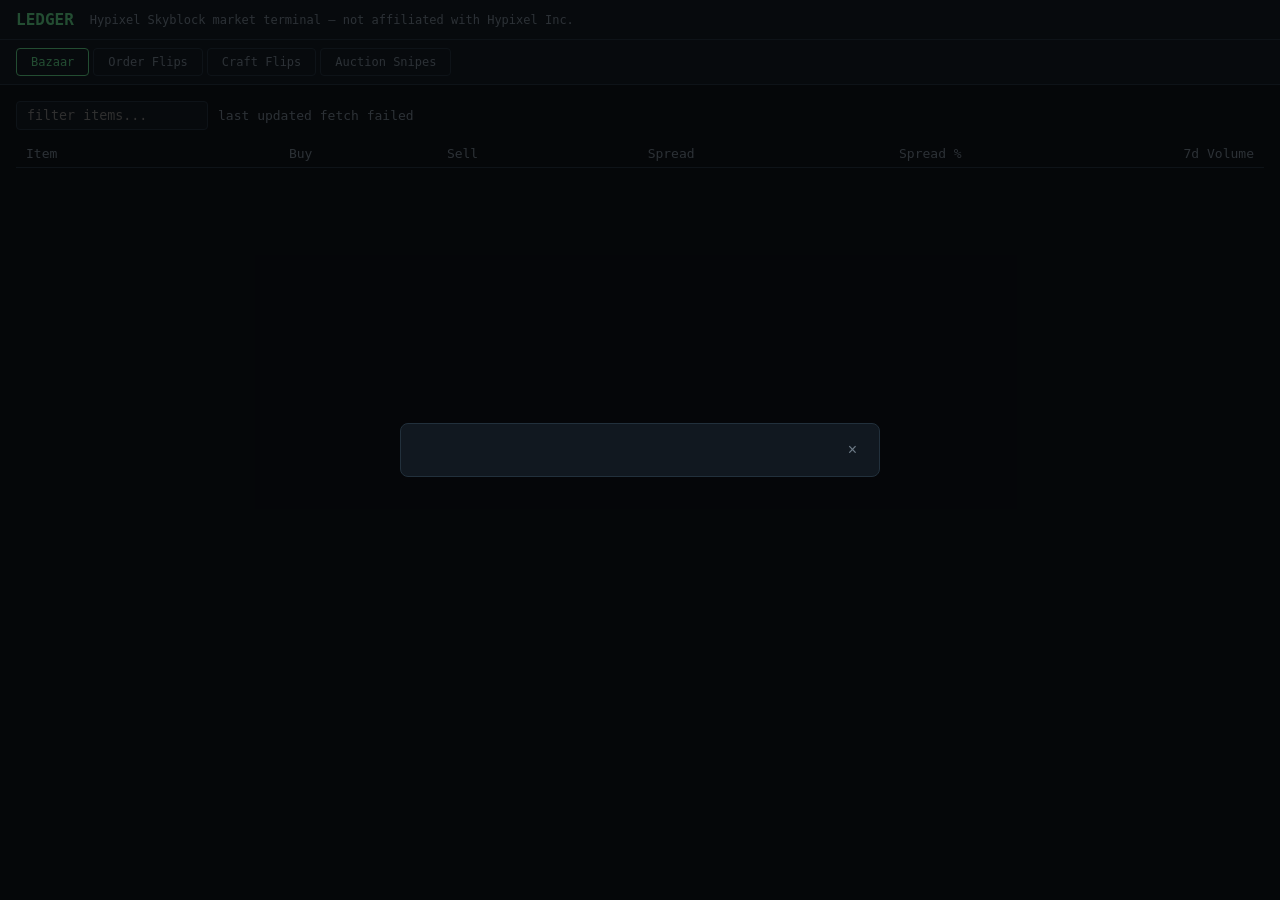
==== ledger.html @ 1f0d7d7d "Add Ledger browser terminal (bazaar, order flips, craft flips, auction snipes) Phase 1 single-file i" ====
<!DOCTYPE html>
<html lang="en">
<head>
<meta charset="UTF-8">
<title>Ledger — Hypixel Skyblock Market Terminal</title>
<style>
  :root{
    --bg:#0d1117; --panel:#111820; --border:#22303c; --text:#c9d1d9;
    --dim:#6e7b87; --accent:#58c07d; --bad:#e05252; --hi:#e8b64c;
  }
  *{box-sizing:border-box}
  body{background:var(--bg);color:var(--text);font-family:"Consolas","SF Mono",monospace;margin:0;font-size:13px}
  header{display:flex;align-items:center;gap:16px;padding:10px 16px;border-bottom:1px solid var(--border);background:var(--panel)}
  header h1{font-size:16px;margin:0;color:var(--accent)}
  header .sub{color:var(--dim);font-size:12px}
  nav{display:flex;gap:4px;padding:8px 16px;border-bottom:1px solid var(--border);background:var(--panel)}
  .tab{background:none;border:1px solid var(--border);color:var(--dim);padding:6px 14px;cursor:pointer;font-family:inherit;font-size:12px;border-radius:4px}
  .tab.active{color:var(--accent);border-color:var(--accent)}
  section{display:none;padding:16px}
  section.active{display:block}
  .toolbar{display:flex;gap:10px;align-items:center;margin-bottom:10px}
  input[type=text]{background:var(--panel);border:1px solid var(--border);color:var(--text);padding:6px 10px;border-radius:4px;font-family:inherit}
  button.action{background:var(--accent);color:#04140a;border:none;padding:6px 14px;border-radius:4px;cursor:pointer;font-family:inherit;font-weight:bold}
  button.action:disabled{opacity:.5;cursor:default}
  .status{color:var(--dim)}
  table{width:100%;border-collapse:collapse}
  th,td{padding:6px 10px;text-align:right;border-bottom:1px solid var(--border);white-space:nowrap}
  th:first-child,td:first-child{text-align:left}
  th{color:var(--dim);cursor:pointer;user-select:none;font-weight:normal;position:sticky;top:0;background:var(--bg)}
  th:hover{color:var(--accent)}
  tbody tr:hover{background:var(--panel)}
  .craft-row{cursor:pointer}
  .craft-detail td{text-align:left;color:var(--dim);background:var(--panel)}
  #snipe-list{display:grid;grid-template-columns:repeat(auto-fill,minmax(220px,1fr));gap:10px}
  .snipe-card{border:1px solid var(--border);border-radius:6px;padding:10px;cursor:pointer;background:var(--panel)}
  .snipe-card:hover{border-color:var(--accent)}
  .snipe-name{font-weight:bold;margin-bottom:4px}
  .snipe-price{color:var(--accent)}
  .snipe-median{color:var(--dim);font-size:11px}
  .snipe-meta{color:var(--dim);font-size:11px;margin-top:4px}
  #modal{position:fixed;inset:0;background:rgba(0,0,0,.6);display:flex;align-items:center;justify-content:center}
  #modal .box{background:var(--panel);border:1px solid var(--border);border-radius:8px;padding:16px;max-width:480px;width:90%;max-height:80vh;overflow:auto}
  #modal .modal-title{font-weight:bold;color:var(--hi);margin-bottom:10px}
  .modal-row{display:flex;justify-content:space-between;padding:4px 0;border-bottom:1px solid var(--border)}
  .modal-row a{color:var(--accent)}
  #modal-close{float:right;background:none;border:none;color:var(--dim);cursor:pointer;font-size:16px}
  .note{color:var(--dim);font-size:11px;margin-top:10px}
</style>
</head>
<body>

<header>
  <h1>LEDGER</h1>
  <span class="sub">Hypixel Skyblock market terminal — not affiliated with Hypixel Inc.</span>
</header>

<nav>
  <button class="tab active" data-tab="tab-bazaar">Bazaar</button>
  <button class="tab" data-tab="tab-flips">Order Flips</button>
  <button class="tab" data-tab="tab-craft">Craft Flips</button>
  <button class="tab" data-tab="tab-snipes">Auction Snipes</button>
</nav>

<section id="tab-bazaar" class="active">
  <div class="toolbar">
    <input type="text" id="bazaar-search" placeholder="filter items...">
    <span class="status">last updated <span id="bazaar-updated">-</span></span>
  </div>
  <table id="bazaar-table">
    <thead><tr>
      <th data-key="name">Item</th><th data-key="buyPrice">Buy</th><th data-key="sellPrice">Sell</th>
      <th data-key="spread">Spread</th><th data-key="spreadPct">Spread %</th><th data-key="volume">7d Volume</th>
    </tr></thead>
    <tbody></tbody>
  </table>
</section>

<section id="tab-flips">
  <div class="toolbar">
    <input type="text" id="flips-search" placeholder="filter items...">
    <span class="status">margin is net of the 1.25% bazaar fee</span>
  </div>
  <table id="flips-table">
    <thead><tr>
      <th data-key="name">Item</th><th data-key="buyAt">Buy order at</th><th data-key="sellAt">Sell order at</th>
      <th data-key="margin">Margin</th><th data-key="volume">Weekly volume</th><th data-key="score">Flip score</th>
    </tr></thead>
    <tbody></tbody>
  </table>
</section>

<section id="tab-craft">
  <div class="toolbar">
    <button class="action" id="craft-scan-btn">Scan crafts</button>
    <input type="text" id="craft-search" placeholder="filter items...">
    <span class="status" id="craft-status"></span>
  </div>
  <table id="craft-table">
    <thead><tr>
      <th data-key="name">Item</th><th data-key="cost">Cost</th><th data-key="revenue">Revenue</th>
      <th data-key="profit">Profit</th><th>Yield</th>
    </tr></thead>
    <tbody></tbody>
  </table>
  <p class="note">Recipes are fetched live from the NotEnoughUpdates community repo and cached in localStorage. Only recipes whose ingredients are all bazaar-tradeable are shown.</p>
</section>

<section id="tab-snipes">
  <div class="toolbar">
    <button class="action" id="snipe-scan-btn">Scan auctions</button>
    <span class="status" id="snipe-status"></span>
  </div>
  <div id="snipe-list"></div>
  <p class="note">A listing is flagged when its variant has at least 4 comparable BIN listings and sits 20%+ below the median of the rest. Pet level banding and gemstone/attribute shard pricing are not yet part of the fingerprint.</p>
</section>

<div id="modal" hidden>
  <div class="box">
    <button id="modal-close">×</button>
    <div class="modal-title"></div>
    <div class="modal-body"></div>
  </div>
</div>

<script>
'use strict';

const FEE = 0.0125;
const BAZAAR_URL = 'https://api.hypixel.net/v2/skyblock/bazaar';
const AUCTIONS_URL = 'https://api.hypixel.net/v2/skyblock/auctions';
const neuItemUrl = id => `https://raw.githubusercontent.com/NotEnoughUpdates/NotEnoughUpdates-REPO/master/items/${id}.json`;

let bazaar = new Map();
let bazaarSort = { key: 'volume', dir: -1 };
let flipSort = { key: 'score', dir: -1 };
let craftSort = { key: 'profit', dir: -1 };
let craftResults = [];

// ---------- helpers ----------
function fmt(n) {
  if (n == null || isNaN(n)) return '-';
  const sign = n < 0 ? '-' : '';
  n = Math.abs(n);
  if (n >= 1e9) return sign + (n / 1e9).toFixed(2) + 'b';
  if (n >= 1e6) return sign + (n / 1e6).toFixed(2) + 'm';
  if (n >= 1e3) return sign + (n / 1e3).toFixed(1) + 'k';
  return sign + n.toFixed(0);
}
function median(arr) {
  const s = [...arr].sort((a, b) => a - b);
  const mid = Math.floor(s.length / 2);
  return s.length % 2 ? s[mid] : (s[mid - 1] + s[mid]) / 2;
}
function sortRows(rows, key, dir) {
  return [...rows].sort((a, b) => (a[key] - b[key]) * dir || String(a.name || '').localeCompare(b.name || ''));
}
function niceName(id) {
  return id.replace(/_/g, ' ');
}

// ---------- tabs ----------
document.querySelectorAll('.tab').forEach(btn => {
  btn.addEventListener('click', () => {
    document.querySelectorAll('.tab').forEach(b => b.classList.remove('active'));
    document.querySelectorAll('section').forEach(s => s.classList.remove('active'));
    btn.classList.add('active');
    document.getElementById(btn.dataset.tab).classList.add('active');
  });
});

// ---------- sortable table headers ----------
function wireSort(tableId, stateRef, renderFn) {
  document.querySelectorAll(`#${tableId} th[data-key]`).forEach(th => {
    th.addEventListener('click', () => {
      const key = th.dataset.key;
      if (stateRef.key === key) stateRef.dir *= -1;
      else { stateRef.key = key; stateRef.dir = -1; }
      renderFn();
    });
  });
}

// ---------- bazaar ----------
async function loadBazaar() {
  try {
    const res = await fetch(BAZAAR_URL);
    const data = await res.json();
    if (!data.success) throw new Error('bazaar fetch failed');
    bazaar = new Map(Object.entries(data.products).map(([id, p]) => [id, p.quick_status]));
    document.getElementById('bazaar-updated').textContent = new Date().toLocaleTimeString();
    renderBazaar();
    renderFlips();
  } catch (e) {
    console.error(e);
    document.getElementById('bazaar-updated').textContent = 'fetch failed';
  }
}
setInterval(loadBazaar, 60000);

function renderBazaar() {
  const q = document.getElementById('bazaar-search').value.toLowerCase();
  let rows = [...bazaar.entries()].map(([id, s]) => ({
    id, name: niceName(id),
    buyPrice: s.buyPrice, sellPrice: s.sellPrice,
    spread: s.buyPrice - s.sellPrice,
    spreadPct: s.sellPrice ? (s.buyPrice - s.sellPrice) / s.sellPrice * 100 : 0,
    volume: s.buyMovingWeek + s.sellMovingWeek,
  }));
  if (q) rows = rows.filter(r => r.name.toLowerCase().includes(q));
  rows = sortRows(rows, bazaarSort.key, bazaarSort.dir);
  document.querySelector('#bazaar-table tbody').innerHTML = rows.map(r => `
    <tr><td>${r.name}</td><td>${fmt(r.buyPrice)}</td><td>${fmt(r.sellPrice)}</td>
    <td>${fmt(r.spread)}</td><td>${r.spreadPct.toFixed(2)}%</td><td>${fmt(r.volume)}</td></tr>
  `).join('');
}
document.getElementById('bazaar-search').addEventListener('input', renderBazaar);
wireSort('bazaar-table', bazaarSort, renderBazaar);

// ---------- order flips ----------
function renderFlips() {
  let rows = [...bazaar.entries()].map(([id, s]) => {
    const margin = s.buyPrice * (1 - FEE) - s.sellPrice;
    const weeklyVol = Math.min(s.buyMovingWeek, s.sellMovingWeek);
    return { id, name: niceName(id), buyAt: s.sellPrice, sellAt: s.buyPrice, margin, volume: weeklyVol, score: margin * weeklyVol };
  }).filter(r => r.margin > 0);
  const q = document.getElementById('flips-search').value.toLowerCase();
  if (q) rows = rows.filter(r => r.name.toLowerCase().includes(q));
  rows = sortRows(rows, flipSort.key, flipSort.dir);
  document.querySelector('#flips-table tbody').innerHTML = rows.slice(0, 300).map(r => `
    <tr><td>${r.name}</td><td>${fmt(r.buyAt)}</td><td>${fmt(r.sellAt)}</td>
    <td>${fmt(r.margin)}</td><td>${fmt(r.volume)}</td><td>${fmt(r.score)}</td></tr>
  `).join('');
}
document.getElementById('flips-search').addEventListener('input', renderFlips);
wireSort('flips-table', flipSort, renderFlips);

// ---------- craft flips ----------
// ponytail: recipes are fetched live from the NEU repo (cached in localStorage) instead of
// hand-embedding 200+ recipes at build time. Same "no server" constraint, far less code,
// and no risk of shipping a fabricated recipe. Swap for a bundled dataset if offline use matters.
const recipeCache = new Map();
async function getRecipe(id) {
  if (recipeCache.has(id)) return recipeCache.get(id);
  const lsKey = 'ledger_recipe_' + id;
  const cached = localStorage.getItem(lsKey);
  if (cached !== null) {
    const val = cached === 'null' ? null : JSON.parse(cached);
    recipeCache.set(id, val);
    return val;
  }
  let recipe = null;
  try {
    const res = await fetch(neuItemUrl(id));
    if (res.ok) {
      const data = await res.json();
      recipe = data.recipe || null;
    }
  } catch (e) { /* treated as no recipe */ }
  localStorage.setItem(lsKey, JSON.stringify(recipe));
  recipeCache.set(id, recipe);
  return recipe;
}
function parseRecipeSlot(v) {
  if (!v) return null;
  const [id, amt] = String(v).split(':');
  if (!id || id === 'null') return null;
  return { id, amount: amt ? parseInt(amt, 10) : 1 };
}
const RECIPE_SLOTS = ['A1', 'A2', 'A3', 'B1', 'B2', 'B3', 'C1', 'C2', 'C3'];

async function scanCraftFlips() {
  const btn = document.getElementById('craft-scan-btn');
  const status = document.getElementById('craft-status');
  btn.disabled = true;
  const ids = [...bazaar.keys()];
  const results = [];
  let done = 0, idx = 0;
  async function worker() {
    while (idx < ids.length) {
      const id = ids[idx++];
      const recipe = await getRecipe(id);
      done++;
      if (done % 10 === 0) status.textContent = `scanning ${done}/${ids.length}`;
      if (!recipe) continue;
      const slots = RECIPE_SLOTS.map(k => parseRecipeSlot(recipe[k])).filter(Boolean);
      if (!slots.length || !slots.every(s => bazaar.has(s.id))) continue;
      const outCount = parseInt(recipe.count || '1', 10) || 1;
      const outQ = bazaar.get(id);
      const cost = slots.reduce((sum, s) => sum + bazaar.get(s.id).buyPrice * s.amount, 0);
      const revenue = outQ.sellPrice * outCount * (1 - FEE);
      const profit = revenue - cost;
      if (profit > 0) results.push({ id, name: niceName(id), cost, revenue, profit, outCount, slots });
    }
  }
  await Promise.all(Array.from({ length: 10 }, worker));
  craftResults = results;
  status.textContent = `${results.length} profitable crafts out of ${ids.length} bazaar items scanned`;
  btn.disabled = false;
  renderCraft();
}
document.getElementById('craft-scan-btn').addEventListener('click', scanCraftFlips);
document.getElementById('craft-search').addEventListener('input', renderCraft);
wireSort('craft-table', craftSort, renderCraft);

function renderCraft() {
  let rows = [...craftResults];
  const q = document.getElementById('craft-search').value.toLowerCase();
  if (q) rows = rows.filter(r => r.name.toLowerCase().includes(q));
  rows = sortRows(rows, craftSort.key, craftSort.dir);
  document.querySelector('#craft-table tbody').innerHTML = rows.map((r, i) => `
    <tr class="craft-row" data-i="${i}"><td>${r.name}</td><td>${fmt(r.cost)}</td><td>${fmt(r.revenue)}</td><td>${fmt(r.profit)}</td><td>x${r.outCount}</td></tr>
    <tr class="craft-detail" data-i="${i}" hidden><td colspan="5">${r.slots.map(s => `${s.amount}x ${niceName(s.id)} @ ${fmt(bazaar.get(s.id).buyPrice)}`).join('<br>')}</td></tr>
  `).join('');
  document.querySelectorAll('.craft-row').forEach(tr => {
    tr.addEventListener('click', () => {
      const detail = document.querySelector(`.craft-detail[data-i="${tr.dataset.i}"]`);
      detail.hidden = !detail.hidden;
    });
  });
}

// ---------- NBT + gzip (native platform decompression, no library) ----------
function b64ToBytes(b64) {
  const bin = atob(b64);
  const bytes = new Uint8Array(bin.length);
  for (let i = 0; i < bin.length; i++) bytes[i] = bin.charCodeAt(i);
  return bytes;
}
async function gunzip(bytes) {
  const stream = new Blob([bytes]).stream().pipeThrough(new DecompressionStream('gzip'));
  return new Uint8Array(await new Response(stream).arrayBuffer());
}
class Cursor { constructor(view) { this.view = view; this.pos = 0; } }
const readByte = c => { const v = c.view.getInt8(c.pos); c.pos += 1; return v; };
const readUByte = c => { const v = c.view.getUint8(c.pos); c.pos += 1; return v; };
const readShort = c => { const v = c.view.getInt16(c.pos); c.pos += 2; return v; };
const readInt = c => { const v = c.view.getInt32(c.pos); c.pos += 4; return v; };
const readLong = c => { const v = c.view.getBigInt64(c.pos); c.pos += 8; return Number(v); };
const readFloat = c => { const v = c.view.getFloat32(c.pos); c.pos += 4; return v; };
const readDouble = c => { const v = c.view.getFloat64(c.pos); c.pos += 8; return v; };
function readString(c) {
  const len = readShort(c) & 0xffff;
  const bytes = new Uint8Array(c.view.buffer, c.view.byteOffset + c.pos, len);
  c.pos += len;
  return new TextDecoder('utf-8').decode(bytes);
}
function readPayload(c, type) {
  switch (type) {
    case 1: return readByte(c);
    case 2: return readShort(c);
    case 3: return readInt(c);
    case 4: return readLong(c);
    case 5: return readFloat(c);
    case 6: return readDouble(c);
    case 7: { const len = readInt(c); const a = []; for (let i = 0; i < len; i++) a.push(readByte(c)); return a; }
    case 8: return readString(c);
    case 9: { const t = readUByte(c); const len = readInt(c); const a = []; for (let i = 0; i < len; i++) a.push(readPayload(c, t)); return a; }
    case 10: { const o = {}; while (true) { const t = readUByte(c); if (t === 0) break; o[readString(c)] = readPayload(c, t); } return o; }
    case 11: { const len = readInt(c); const a = []; for (let i = 0; i < len; i++) a.push(readInt(c)); return a; }
    case 12: { const len = readInt(c); const a = []; for (let i = 0; i < len; i++) a.push(readLong(c)); return a; }
    default: throw new Error('unknown NBT tag type ' + type);
  }
}
function parseNbt(bytes) {
  const c = new Cursor(new DataView(bytes.buffer, bytes.byteOffset, bytes.byteLength));
  const rootType = readUByte(c);
  readString(c); // root name, unused
  return readPayload(c, rootType);
}
async function decodeItemBytes(b64) {
  const raw = await gunzip(b64ToBytes(b64));
  const nbt = parseNbt(raw);
  return nbt.i || [];
}

// ---------- fingerprint ----------
// ponytail: pet level is grouped by tier only, not the full 20-level band from the spec.
// The XP breakpoint table needed for exact bands is large; add it if pet snipes need finer grouping.
function fingerprint(itemId, ea) {
  const parts = [itemId || 'UNKNOWN'];
  if (!ea) return parts.join('|');
  if (ea.rarity_upgrades) parts.push('R');
  const stars = ea.upgrade_level || ea.dungeon_item_level;
  if (stars) parts.push('S' + stars);
  const hpb = ea.hot_potato_count;
  if (hpb && hpb > 10) parts.push('FPB' + (hpb - 10));
  if (ea.enchantments) {
    const ench = Object.entries(ea.enchantments)
      .filter(([name, lvl]) => name.startsWith('ultimate_') || lvl >= 6)
      .map(([name, lvl]) => `${name}${lvl}`)
      .sort();
    if (ench.length) parts.push(ench.join(','));
  }
  if (itemId === 'PET' && ea.petInfo) {
    try {
      const p = JSON.parse(ea.petInfo);
      parts.push(`PET:${p.type}:${p.tier}:${p.heldItem || ''}`);
    } catch (e) { /* malformed petInfo, skip pet-specific grouping */ }
  }
  if (ea.new_years_cake) parts.push('CAKE' + ea.new_years_cake);
  if (ea.party_hat_color) parts.push('HAT' + ea.party_hat_color + (ea.party_hat_emoji || ''));
  return parts.join('|');
}

function findSnipes(groups) {
  const snipes = [];
  for (const listings of groups.values()) {
    if (listings.length < 4) continue;
    const sorted = [...listings].sort((a, b) => a.price - b.price);
    const cheapest = sorted[0];
    const med = median(sorted.slice(1).map(l => l.price));
    const gap = sorted[1].price - cheapest.price;
    if (cheapest.price <= med * 0.8 && gap > 0) {
      snipes.push({ cheapest, median: med, listings: sorted });
    }
  }
  return snipes.sort((a, b) => (b.median - b.cheapest.price) - (a.median - a.cheapest.price));
}

// ---------- auction scan ----------
async function scanSnipes() {
  const btn = document.getElementById('snipe-scan-btn');
  const status = document.getElementById('snipe-status');
  btn.disabled = true;
  try {
    status.textContent = 'fetching page 0...';
    const first = await (await fetch(AUCTIONS_URL + '?page=0')).json();
    const totalPages = first.totalPages;
    const allBin = first.auctions.filter(a => a.bin);
    const rest = [];
    for (let p = 1; p < totalPages; p++) rest.push(fetch(`${AUCTIONS_URL}?page=${p}`).then(r => r.json()));
    let fetched = 1;
    for (const pr of rest) {
      const data = await pr;
      allBin.push(...data.auctions.filter(a => a.bin));
      fetched++;
      status.textContent = `fetched ${fetched}/${totalPages} pages, ${allBin.length} BIN listings`;
    }

    status.textContent = `decoding ${allBin.length} listings...`;
    const groups = new Map();
    let decoded = 0, idx = 0;
    async function worker() {
      while (idx < allBin.length) {
        const auction = allBin[idx++];
        try {
          const items = await decodeItemBytes(auction.item_bytes);
          const ea = items[0]?.tag?.ExtraAttributes;
          const itemId = ea?.id || auction.item_name;
          const fp = fingerprint(itemId, ea);
          if (!groups.has(fp)) groups.set(fp, []);
          groups.get(fp).push({ price: auction.starting_bid, uuid: auction.uuid, auctioneer: auction.auctioneer, itemName: auction.item_name });
        } catch (e) { /* malformed item_bytes, skip this listing */ }
        decoded++;
        if (decoded % 200 === 0) status.textContent = `decoded ${decoded}/${allBin.length}`;
      }
    }
    await Promise.all(Array.from({ length: 25 }, worker));

    const snipes = findSnipes(groups);
    status.textContent = `${snipes.length} snipes found from ${allBin.length} BIN listings`;
    renderSnipes(snipes);
  } catch (e) {
    console.error(e);
    status.textContent = 'scan failed: ' + e.message;
  }
  btn.disabled = false;
}
document.getElementById('snipe-scan-btn').addEventListener('click', scanSnipes);

function renderSnipes(snipes) {
  const list = document.getElementById('snipe-list');
  list.innerHTML = snipes.slice(0, 150).map((s, i) => `
    <div class="snipe-card" data-i="${i}">
      <div class="snipe-name">${s.cheapest.itemName}</div>
      <div class="snipe-price">${fmt(s.cheapest.price)} <span class="snipe-median">median ${fmt(s.median)}</span></div>
      <div class="snipe-meta">${s.listings.length} listings</div>
    </div>
  `).join('');
  list.querySelectorAll('.snipe-card').forEach(card => {
    card.addEventListener('click', () => openSnipeDetail(snipes[+card.dataset.i]));
  });
}
function openSnipeDetail(s) {
  const modal = document.getElementById('modal');
  modal.querySelector('.modal-title').textContent = s.cheapest.itemName;
  modal.querySelector('.modal-body').innerHTML = s.listings.map(l => `
    <div class="modal-row"><span>${fmt(l.price)}</span> <a href="https://sky.shiiyu.moe/stats/${l.auctioneer}" target="_blank" rel="noopener">seller</a></div>
  `).join('');
  modal.hidden = false;
}
document.getElementById('modal-close').addEventListener('click', () => { document.getElementById('modal').hidden = true; });
document.getElementById('modal').addEventListener('click', e => { if (e.target.id === 'modal') e.currentTarget.hidden = true; });

// ---------- self-test ----------
// smallest runnable check for the two non-trivial pieces of logic: the NBT parser and fingerprinting.
function selfTest() {
  const bytes = new Uint8Array([10, 0, 0, 3, 0, 1, 97, 0, 0, 0, 5, 0]); // {"a": 5} as TAG_Compound
  console.assert(parseNbt(bytes).a === 5, 'NBT parser self-test failed');
  console.assert(fingerprint('HYPERION', {}) === 'HYPERION', 'fingerprint base case failed');
  console.assert(fingerprint('HYPERION', { hot_potato_count: 15 }).includes('FPB5'), 'fingerprint FPB case failed');
  const margin = 100 * (1 - FEE) - 90;
  console.assert(Math.abs(margin - 8.75) < 0.001, 'margin calc self-test failed');
}
selfTest();

loadBazaar();
</script>
</body>
</html>
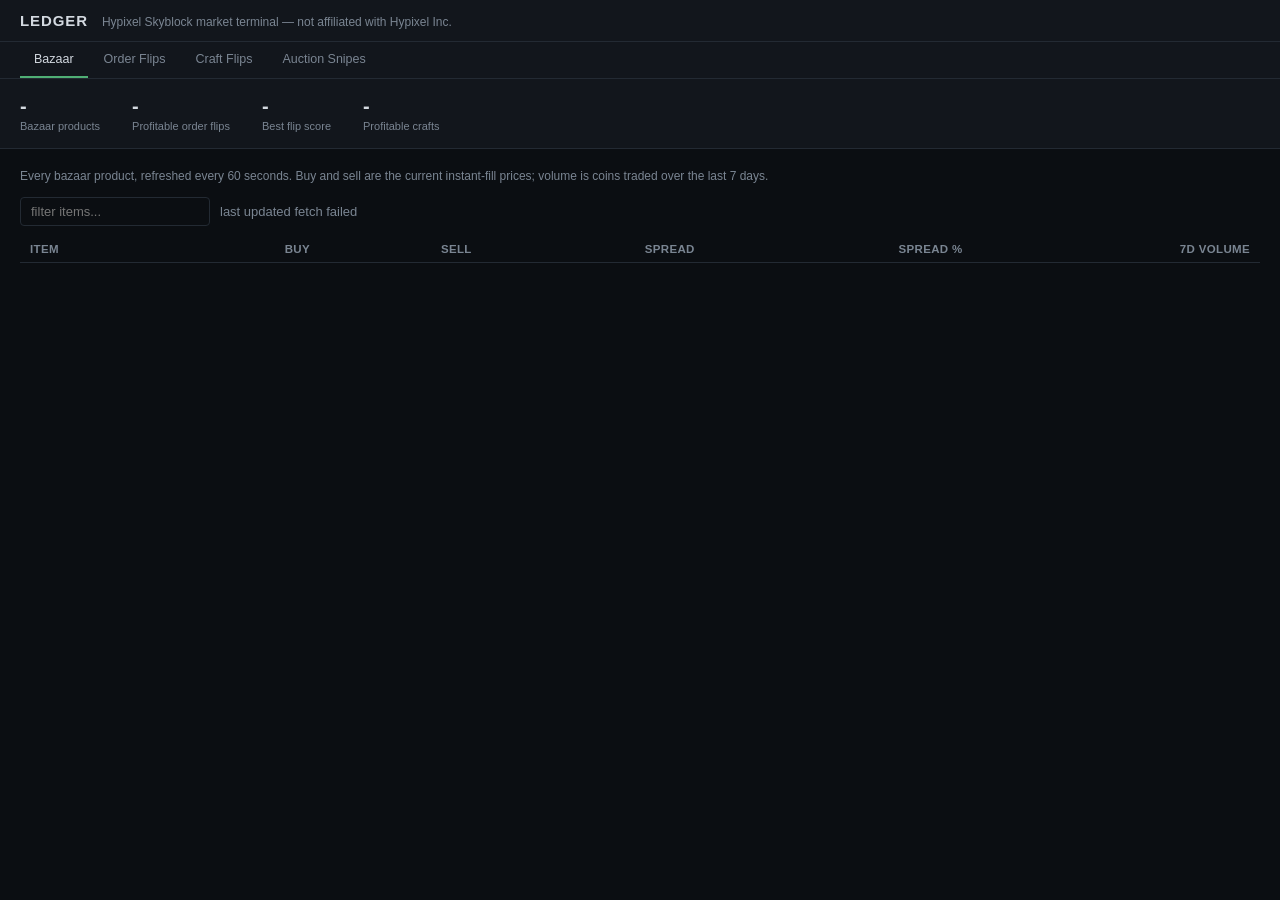
==== commit 71b9538a: "Add phase 2 backend (collector, history API, Docker) and redesign for calm terminal look Backend: st" ====
--- a/ledger.html
+++ b/ledger.html
@@ -5,42 +5,53 @@
 <title>Ledger — Hypixel Skyblock Market Terminal</title>
 <style>
   :root{
-    --bg:#0d1117; --panel:#111820; --border:#22303c; --text:#c9d1d9;
-    --dim:#6e7b87; --accent:#58c07d; --bad:#e05252; --hi:#e8b64c;
+    --bg:#0b0e12; --panel:#12161c; --border:#232a33; --text:#d3d9e0;
+    --dim:#7a8592; --accent:#4fae74; --bad:#d0685f; --hi:#c9a24b;
   }
   *{box-sizing:border-box}
-  body{background:var(--bg);color:var(--text);font-family:"Consolas","SF Mono",monospace;margin:0;font-size:13px}
-  header{display:flex;align-items:center;gap:16px;padding:10px 16px;border-bottom:1px solid var(--border);background:var(--panel)}
-  header h1{font-size:16px;margin:0;color:var(--accent)}
+  body{
+    background:var(--bg);color:var(--text);margin:0;font-size:13px;
+    font-family:-apple-system,"Segoe UI",Helvetica,Arial,sans-serif;
+  }
+  td,.num,.stat-value{font-variant-numeric:tabular-nums;font-feature-settings:"tnum" 1}
+  header{display:flex;align-items:baseline;gap:14px;padding:12px 20px;border-bottom:1px solid var(--border);background:var(--panel)}
+  header h1{font-size:15px;margin:0;letter-spacing:.06em;color:var(--text);font-weight:700}
   header .sub{color:var(--dim);font-size:12px}
-  nav{display:flex;gap:4px;padding:8px 16px;border-bottom:1px solid var(--border);background:var(--panel)}
-  .tab{background:none;border:1px solid var(--border);color:var(--dim);padding:6px 14px;cursor:pointer;font-family:inherit;font-size:12px;border-radius:4px}
-  .tab.active{color:var(--accent);border-color:var(--accent)}
-  section{display:none;padding:16px}
+  nav{display:flex;gap:2px;padding:0 20px;border-bottom:1px solid var(--border);background:var(--panel)}
+  .tab{background:none;border:none;border-bottom:2px solid transparent;color:var(--dim);padding:10px 14px;cursor:pointer;font:inherit;font-size:12.5px}
+  .tab.active{color:var(--text);border-bottom-color:var(--accent)}
+  .tab:hover{color:var(--text)}
+  #summary{display:flex;gap:32px;padding:16px 20px;border-bottom:1px solid var(--border);background:var(--panel)}
+  .stat{display:flex;flex-direction:column;gap:2px}
+  .stat-value{font-size:20px;font-weight:700;color:var(--text)}
+  .stat-label{font-size:11px;color:var(--dim)}
+  section{display:none;padding:20px}
   section.active{display:block}
+  .section-note{color:var(--dim);font-size:12px;margin:0 0 14px}
   .toolbar{display:flex;gap:10px;align-items:center;margin-bottom:10px}
-  input[type=text]{background:var(--panel);border:1px solid var(--border);color:var(--text);padding:6px 10px;border-radius:4px;font-family:inherit}
-  button.action{background:var(--accent);color:#04140a;border:none;padding:6px 14px;border-radius:4px;cursor:pointer;font-family:inherit;font-weight:bold}
+  input[type=text]{background:var(--bg);border:1px solid var(--border);color:var(--text);padding:6px 10px;border-radius:4px;font:inherit}
+  button.action{background:var(--accent);color:#06150c;border:none;padding:7px 16px;border-radius:4px;cursor:pointer;font:inherit;font-weight:600}
   button.action:disabled{opacity:.5;cursor:default}
   .status{color:var(--dim)}
   table{width:100%;border-collapse:collapse}
-  th,td{padding:6px 10px;text-align:right;border-bottom:1px solid var(--border);white-space:nowrap}
+  th,td{padding:7px 10px;text-align:right;border-bottom:1px solid var(--border);white-space:nowrap}
   th:first-child,td:first-child{text-align:left}
-  th{color:var(--dim);cursor:pointer;user-select:none;font-weight:normal;position:sticky;top:0;background:var(--bg)}
-  th:hover{color:var(--accent)}
+  th{color:var(--dim);cursor:pointer;user-select:none;font-weight:600;font-size:11.5px;text-transform:uppercase;letter-spacing:.03em;position:sticky;top:0;background:var(--bg)}
+  th:hover{color:var(--text)}
   tbody tr:hover{background:var(--panel)}
   .craft-row{cursor:pointer}
   .craft-detail td{text-align:left;color:var(--dim);background:var(--panel)}
   #snipe-list{display:grid;grid-template-columns:repeat(auto-fill,minmax(220px,1fr));gap:10px}
   .snipe-card{border:1px solid var(--border);border-radius:6px;padding:10px;cursor:pointer;background:var(--panel)}
   .snipe-card:hover{border-color:var(--accent)}
-  .snipe-name{font-weight:bold;margin-bottom:4px}
-  .snipe-price{color:var(--accent)}
+  .snipe-name{font-weight:600;margin-bottom:4px}
+  .snipe-price{color:var(--accent);font-variant-numeric:tabular-nums}
   .snipe-median{color:var(--dim);font-size:11px}
   .snipe-meta{color:var(--dim);font-size:11px;margin-top:4px}
-  #modal{position:fixed;inset:0;background:rgba(0,0,0,.6);display:flex;align-items:center;justify-content:center}
+  #modal{position:fixed;inset:0}
+  #modal:not([hidden]){background:rgba(0,0,0,.6);display:flex;align-items:center;justify-content:center}
   #modal .box{background:var(--panel);border:1px solid var(--border);border-radius:8px;padding:16px;max-width:480px;width:90%;max-height:80vh;overflow:auto}
-  #modal .modal-title{font-weight:bold;color:var(--hi);margin-bottom:10px}
+  #modal .modal-title{font-weight:600;color:var(--hi);margin-bottom:10px}
   .modal-row{display:flex;justify-content:space-between;padding:4px 0;border-bottom:1px solid var(--border)}
   .modal-row a{color:var(--accent)}
   #modal-close{float:right;background:none;border:none;color:var(--dim);cursor:pointer;font-size:16px}
@@ -61,7 +72,15 @@
   <button class="tab" data-tab="tab-snipes">Auction Snipes</button>
 </nav>
 
+<div id="summary">
+  <div class="stat"><span class="stat-value" id="stat-products">-</span><span class="stat-label">Bazaar products</span></div>
+  <div class="stat"><span class="stat-value" id="stat-flips">-</span><span class="stat-label">Profitable order flips</span></div>
+  <div class="stat"><span class="stat-value" id="stat-best-score">-</span><span class="stat-label">Best flip score</span></div>
+  <div class="stat"><span class="stat-value" id="stat-crafts">-</span><span class="stat-label">Profitable crafts</span></div>
+</div>
+
 <section id="tab-bazaar" class="active">
+  <p class="section-note">Every bazaar product, refreshed every 60 seconds. Buy and sell are the current instant-fill prices; volume is coins traded over the last 7 days.</p>
   <div class="toolbar">
     <input type="text" id="bazaar-search" placeholder="filter items...">
     <span class="status">last updated <span id="bazaar-updated">-</span></span>
@@ -76,9 +95,10 @@
 </section>
 
 <section id="tab-flips">
+  <p class="section-note">Buy order at the low price, resell with a sell order at the high price. Margin is net of the 1.25% bazaar fee. Flip Score weights margin by weekly volume so illiquid items sort to the bottom.</p>
   <div class="toolbar">
     <input type="text" id="flips-search" placeholder="filter items...">
-    <span class="status">margin is net of the 1.25% bazaar fee</span>
+    <span class="status">sorted by flip score</span>
   </div>
   <table id="flips-table">
     <thead><tr>
@@ -90,6 +110,7 @@
 </section>
 
 <section id="tab-craft">
+  <p class="section-note">Cost is the bazaar buy price of every ingredient; revenue is the crafted item's bazaar sell price net of fees. Only recipes where every ingredient trades on the bazaar are shown.</p>
   <div class="toolbar">
     <button class="action" id="craft-scan-btn">Scan crafts</button>
     <input type="text" id="craft-search" placeholder="filter items...">
@@ -102,16 +123,17 @@
     </tr></thead>
     <tbody></tbody>
   </table>
-  <p class="note">Recipes are fetched live from the NotEnoughUpdates community repo and cached in localStorage. Only recipes whose ingredients are all bazaar-tradeable are shown.</p>
+  <p class="note">Recipes are fetched live from the NotEnoughUpdates community repo and cached in localStorage.</p>
 </section>
 
 <section id="tab-snipes">
+  <p class="section-note">Every active Buy It Now listing, grouped by true item attributes rather than display name. A listing is flagged when its variant has at least 4 comparable listings and sits 20%+ below the median of the rest.</p>
   <div class="toolbar">
     <button class="action" id="snipe-scan-btn">Scan auctions</button>
     <span class="status" id="snipe-status"></span>
   </div>
   <div id="snipe-list"></div>
-  <p class="note">A listing is flagged when its variant has at least 4 comparable BIN listings and sits 20%+ below the median of the rest. Pet level banding and gemstone/attribute shard pricing are not yet part of the fingerprint.</p>
+  <p class="note">Pet level banding and gemstone/attribute shard pricing are not yet part of the fingerprint.</p>
 </section>
 
 <div id="modal" hidden>
@@ -190,6 +212,7 @@
     document.getElementById('bazaar-updated').textContent = new Date().toLocaleTimeString();
     renderBazaar();
     renderFlips();
+    updateSummary();
   } catch (e) {
     console.error(e);
     document.getElementById('bazaar-updated').textContent = 'fetch failed';
@@ -233,6 +256,22 @@
 }
 document.getElementById('flips-search').addEventListener('input', renderFlips);
 wireSort('flips-table', flipSort, renderFlips);
+
+// ---------- headline summary ----------
+function updateSummary() {
+  document.getElementById('stat-products').textContent = bazaar.size;
+  let flipCount = 0, bestScore = 0;
+  for (const s of bazaar.values()) {
+    const margin = s.buyPrice * (1 - FEE) - s.sellPrice;
+    if (margin <= 0) continue;
+    flipCount++;
+    const score = margin * Math.min(s.buyMovingWeek, s.sellMovingWeek);
+    if (score > bestScore) bestScore = score;
+  }
+  document.getElementById('stat-flips').textContent = flipCount;
+  document.getElementById('stat-best-score').textContent = fmt(bestScore);
+  document.getElementById('stat-crafts').textContent = craftResults.length;
+}
 
 // ---------- craft flips ----------
 // ponytail: recipes are fetched live from the NEU repo (cached in localStorage) instead of
@@ -297,6 +336,7 @@
   status.textContent = `${results.length} profitable crafts out of ${ids.length} bazaar items scanned`;
   btn.disabled = false;
   renderCraft();
+  updateSummary();
 }
 document.getElementById('craft-scan-btn').addEventListener('click', scanCraftFlips);
 document.getElementById('craft-search').addEventListener('input', renderCraft);
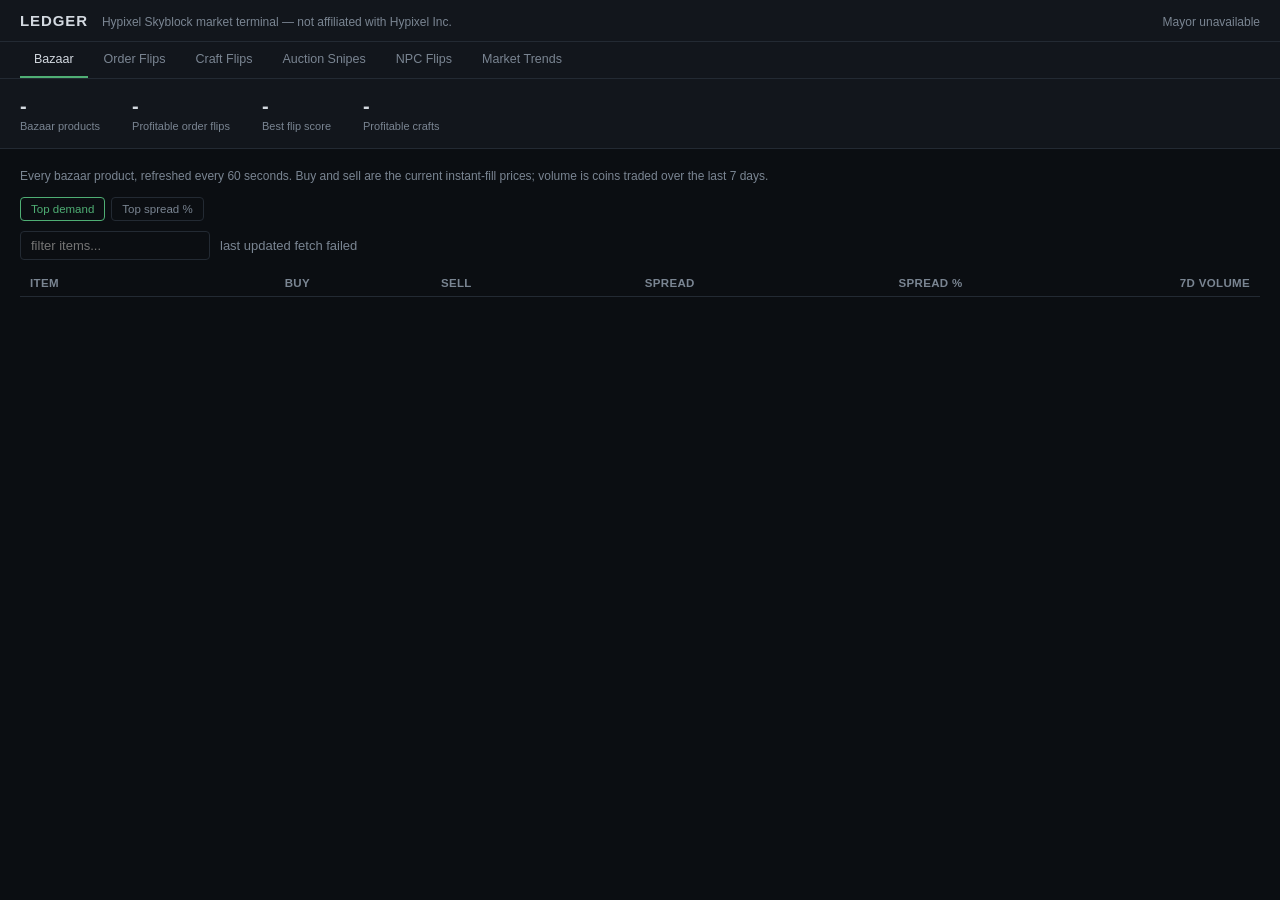
==== commit 2c34307c: "Add remaining SkyCofl-reference features: book/NPC flips, market trends, mayor, seller names Browser" ====
--- a/ledger.html
+++ b/ledger.html
@@ -17,6 +17,14 @@
   header{display:flex;align-items:baseline;gap:14px;padding:12px 20px;border-bottom:1px solid var(--border);background:var(--panel)}
   header h1{font-size:15px;margin:0;letter-spacing:.06em;color:var(--text);font-weight:700}
   header .sub{color:var(--dim);font-size:12px}
+  header .mayor{margin-left:auto;color:var(--dim);font-size:12px;white-space:nowrap}
+  .preset-row{display:flex;gap:6px;margin-bottom:10px}
+  .preset-btn{background:none;border:1px solid var(--border);color:var(--dim);padding:5px 10px;border-radius:4px;cursor:pointer;font:inherit;font-size:11.5px}
+  .preset-btn.active{color:var(--accent);border-color:var(--accent)}
+  h3.subhead{font-size:12px;text-transform:uppercase;letter-spacing:.03em;color:var(--dim);margin:26px 0 10px}
+  .empty-state{color:var(--dim);font-size:12px;padding:20px 0}
+  .gain{color:var(--accent)}
+  .loss{color:var(--bad)}
   nav{display:flex;gap:2px;padding:0 20px;border-bottom:1px solid var(--border);background:var(--panel)}
   .tab{background:none;border:none;border-bottom:2px solid transparent;color:var(--dim);padding:10px 14px;cursor:pointer;font:inherit;font-size:12.5px}
   .tab.active{color:var(--text);border-bottom-color:var(--accent)}
@@ -36,8 +44,9 @@
   table{width:100%;border-collapse:collapse}
   th,td{padding:7px 10px;text-align:right;border-bottom:1px solid var(--border);white-space:nowrap}
   th:first-child,td:first-child{text-align:left}
-  th{color:var(--dim);cursor:pointer;user-select:none;font-weight:600;font-size:11.5px;text-transform:uppercase;letter-spacing:.03em;position:sticky;top:0;background:var(--bg)}
-  th:hover{color:var(--text)}
+  th{color:var(--dim);user-select:none;font-weight:600;font-size:11.5px;text-transform:uppercase;letter-spacing:.03em;position:sticky;top:0;background:var(--bg)}
+  th[data-key]{cursor:pointer}
+  th[data-key]:hover{color:var(--text)}
   tbody tr:hover{background:var(--panel)}
   .craft-row{cursor:pointer}
   .craft-detail td{text-align:left;color:var(--dim);background:var(--panel)}
@@ -63,6 +72,7 @@
 <header>
   <h1>LEDGER</h1>
   <span class="sub">Hypixel Skyblock market terminal — not affiliated with Hypixel Inc.</span>
+  <span class="mayor" id="mayor">Mayor —</span>
 </header>
 
 <nav>
@@ -70,6 +80,8 @@
   <button class="tab" data-tab="tab-flips">Order Flips</button>
   <button class="tab" data-tab="tab-craft">Craft Flips</button>
   <button class="tab" data-tab="tab-snipes">Auction Snipes</button>
+  <button class="tab" data-tab="tab-npc">NPC Flips</button>
+  <button class="tab" data-tab="tab-trends">Market Trends</button>
 </nav>
 
 <div id="summary">
@@ -81,6 +93,10 @@
 
 <section id="tab-bazaar" class="active">
   <p class="section-note">Every bazaar product, refreshed every 60 seconds. Buy and sell are the current instant-fill prices; volume is coins traded over the last 7 days.</p>
+  <div class="preset-row" id="bazaar-presets">
+    <button class="preset-btn active" data-key="volume" data-dir="-1">Top demand</button>
+    <button class="preset-btn" data-key="spreadPct" data-dir="-1">Top spread %</button>
+  </div>
   <div class="toolbar">
     <input type="text" id="bazaar-search" placeholder="filter items...">
     <span class="status">last updated <span id="bazaar-updated">-</span></span>
@@ -96,14 +112,27 @@
 
 <section id="tab-flips">
   <p class="section-note">Buy order at the low price, resell with a sell order at the high price. Margin is net of the 1.25% bazaar fee. Flip Score weights margin by weekly volume so illiquid items sort to the bottom.</p>
+  <div class="preset-row" id="flips-presets">
+    <button class="preset-btn active" data-key="score" data-dir="-1">Flip score</button>
+    <button class="preset-btn" data-key="margin" data-dir="-1">Top margin (coins)</button>
+    <button class="preset-btn" data-key="marginPct" data-dir="-1">Top margin (%)</button>
+  </div>
   <div class="toolbar">
     <input type="text" id="flips-search" placeholder="filter items...">
-    <span class="status">sorted by flip score</span>
   </div>
   <table id="flips-table">
     <thead><tr>
       <th data-key="name">Item</th><th data-key="buyAt">Buy order at</th><th data-key="sellAt">Sell order at</th>
-      <th data-key="margin">Margin</th><th data-key="volume">Weekly volume</th><th data-key="score">Flip score</th>
+      <th data-key="margin">Margin</th><th data-key="marginPct">Margin %</th><th data-key="volume">Weekly volume</th><th data-key="score">Flip score</th>
+    </tr></thead>
+    <tbody></tbody>
+  </table>
+
+  <h3 class="subhead">Book flips</h3>
+  <p class="section-note">Combine two copies of an enchanted book at an anvil for one book a level higher. Cost and revenue use bazaar order prices; the small anvil coin fee isn't included.</p>
+  <table id="books-table">
+    <thead><tr>
+      <th data-key="name">Book</th><th data-key="cost">Cost (2x lower)</th><th data-key="revenue">Revenue</th><th data-key="profit">Profit</th>
     </tr></thead>
     <tbody></tbody>
   </table>
@@ -127,13 +156,48 @@
 </section>
 
 <section id="tab-snipes">
-  <p class="section-note">Every active Buy It Now listing, grouped by true item attributes rather than display name. A listing is flagged when its variant has at least 4 comparable listings and sits 20%+ below the median of the rest.</p>
+  <p class="section-note">Every active Buy It Now listing, grouped by true item attributes rather than display name. A listing is flagged when its variant has at least 4 comparable listings and sits 20%+ below the median of the rest. Search to see every live listing for an item, not only flagged deals.</p>
   <div class="toolbar">
     <button class="action" id="snipe-scan-btn">Scan auctions</button>
+    <input type="text" id="snipe-search" placeholder="search all listings by item name...">
     <span class="status" id="snipe-status"></span>
   </div>
   <div id="snipe-list"></div>
   <p class="note">Pet level banding and gemstone/attribute shard pricing are not yet part of the fingerprint.</p>
+</section>
+
+<section id="tab-npc">
+  <p class="section-note">Reverse NPC flip: buy an item from other players via the bazaar, then sell it straight to an NPC vendor for more than the bazaar currently pays. Uses instant buy/sell, so no bazaar fee applies.</p>
+  <div class="toolbar">
+    <button class="action" id="npc-scan-btn">Scan NPC flips</button>
+    <input type="text" id="npc-search" placeholder="filter items...">
+    <span class="status" id="npc-status"></span>
+  </div>
+  <table id="npc-table">
+    <thead><tr>
+      <th data-key="name">Item</th><th data-key="buyPrice">Bazaar buy price</th><th data-key="npcPrice">NPC sell price</th><th data-key="profit">Profit</th>
+    </tr></thead>
+    <tbody></tbody>
+  </table>
+  <p class="note">Forward NPC flips (buying from a vendor to resell) aren't shown: there's no verified live source here for NPC purchase prices, so no numbers are guessed.</p>
+</section>
+
+<section id="tab-trends">
+  <p class="section-note">Reads data the backend collector has recorded over time. Both panels are empty until the Docker backend has been running a while — Top Movers specifically needs at least 24 hours of uptime.</p>
+  <h3 class="subhead">Top movers (24h)</h3>
+  <table id="movers-table">
+    <thead><tr><th>Item</th><th>24h ago</th><th>Now</th><th>Change</th></tr></thead>
+    <tbody></tbody>
+  </table>
+  <div class="empty-state" id="movers-empty"></div>
+
+  <h3 class="subhead">Low supply</h3>
+  <p class="section-note">Items with very few active Buy It Now listings right now — thin markets worth checking before you chase them.</p>
+  <table id="lowsupply-table">
+    <thead><tr><th>Item</th><th>Active listings</th><th>Cheapest</th></tr></thead>
+    <tbody></tbody>
+  </table>
+  <div class="empty-state" id="lowsupply-empty"></div>
 </section>
 
 <div id="modal" hidden>
@@ -150,6 +214,7 @@
 const FEE = 0.0125;
 const BAZAAR_URL = 'https://api.hypixel.net/v2/skyblock/bazaar';
 const AUCTIONS_URL = 'https://api.hypixel.net/v2/skyblock/auctions';
+const ELECTION_URL = 'https://api.hypixel.net/v2/resources/skyblock/election';
 const neuItemUrl = id => `https://raw.githubusercontent.com/NotEnoughUpdates/NotEnoughUpdates-REPO/master/items/${id}.json`;
 
 let bazaar = new Map();
@@ -157,6 +222,43 @@
 let flipSort = { key: 'score', dir: -1 };
 let craftSort = { key: 'profit', dir: -1 };
 let craftResults = [];
+let bookResults = [];
+let bookSort = { key: 'profit', dir: -1 };
+let npcResults = [];
+let npcSort = { key: 'profit', dir: -1 };
+let lastScanListings = []; // every decoded BIN listing from the last auction scan, for search
+
+// ---------- mayor ----------
+// ponytail: shows current mayor + perks only. Predicting prices from historic mayor
+// terms needs a price-history dataset correlated to past elections; nothing here
+// fabricates that -- it's a real gap, not a hidden shortcut.
+async function loadMayor() {
+  const el = document.getElementById('mayor');
+  try {
+    const res = await fetch(ELECTION_URL);
+    const data = await res.json();
+    const mayor = data.mayor;
+    if (!mayor) throw new Error('no mayor in response');
+    const perks = (mayor.perks || []).map(p => p.name).join(', ');
+    el.textContent = `Mayor ${mayor.name}${perks ? ' — ' + perks : ''}`;
+  } catch (e) {
+    el.textContent = 'Mayor unavailable';
+  }
+}
+
+// ---------- preset sort buttons ----------
+function wirePresets(containerId, stateRef, renderFn) {
+  const buttons = document.querySelectorAll(`#${containerId} .preset-btn`);
+  buttons.forEach(btn => {
+    btn.addEventListener('click', () => {
+      stateRef.key = btn.dataset.key;
+      stateRef.dir = parseInt(btn.dataset.dir, 10);
+      buttons.forEach(b => b.classList.remove('active'));
+      btn.classList.add('active');
+      renderFn();
+    });
+  });
+}
 
 // ---------- helpers ----------
 function fmt(n) {
@@ -212,6 +314,8 @@
     document.getElementById('bazaar-updated').textContent = new Date().toLocaleTimeString();
     renderBazaar();
     renderFlips();
+    bookResults = computeBookFlips();
+    renderBooks();
     updateSummary();
   } catch (e) {
     console.error(e);
@@ -238,24 +342,57 @@
 }
 document.getElementById('bazaar-search').addEventListener('input', renderBazaar);
 wireSort('bazaar-table', bazaarSort, renderBazaar);
+wirePresets('bazaar-presets', bazaarSort, renderBazaar);
 
 // ---------- order flips ----------
 function renderFlips() {
   let rows = [...bazaar.entries()].map(([id, s]) => {
     const margin = s.buyPrice * (1 - FEE) - s.sellPrice;
     const weeklyVol = Math.min(s.buyMovingWeek, s.sellMovingWeek);
-    return { id, name: niceName(id), buyAt: s.sellPrice, sellAt: s.buyPrice, margin, volume: weeklyVol, score: margin * weeklyVol };
+    const marginPct = s.sellPrice ? margin / s.sellPrice * 100 : 0;
+    return { id, name: niceName(id), buyAt: s.sellPrice, sellAt: s.buyPrice, margin, marginPct, volume: weeklyVol, score: margin * weeklyVol };
   }).filter(r => r.margin > 0);
   const q = document.getElementById('flips-search').value.toLowerCase();
   if (q) rows = rows.filter(r => r.name.toLowerCase().includes(q));
   rows = sortRows(rows, flipSort.key, flipSort.dir);
   document.querySelector('#flips-table tbody').innerHTML = rows.slice(0, 300).map(r => `
     <tr><td>${r.name}</td><td>${fmt(r.buyAt)}</td><td>${fmt(r.sellAt)}</td>
-    <td>${fmt(r.margin)}</td><td>${fmt(r.volume)}</td><td>${fmt(r.score)}</td></tr>
+    <td>${fmt(r.margin)}</td><td>${r.marginPct.toFixed(2)}%</td><td>${fmt(r.volume)}</td><td>${fmt(r.score)}</td></tr>
   `).join('');
 }
 document.getElementById('flips-search').addEventListener('input', renderFlips);
 wireSort('flips-table', flipSort, renderFlips);
+wirePresets('flips-presets', flipSort, renderFlips);
+
+// ---------- book flips ----------
+// derives the enchant chain straight from bazaar product ids (ENCHANTMENT_<NAME>_<LEVEL>)
+// instead of a hand-written enchant table -- self-updates when new tiers get added.
+function computeBookFlips() {
+  const ENCHANT_RE = /^ENCHANTMENT_(.+)_(\d+)$/;
+  const results = [];
+  for (const id of bazaar.keys()) {
+    const m = id.match(ENCHANT_RE);
+    if (!m) continue;
+    const nextId = `ENCHANTMENT_${m[1]}_${parseInt(m[2], 10) + 1}`;
+    const lower = bazaar.get(id);
+    const higher = bazaar.get(nextId);
+    // sellPrice of 0 means no real orders exist on that side -- not a free ingredient,
+    // just an illiquid market with no fillable price to show.
+    if (!higher || !lower.sellPrice) continue;
+    const cost = 2 * lower.sellPrice;
+    const revenue = higher.buyPrice * (1 - FEE);
+    const profit = revenue - cost;
+    if (profit > 0) results.push({ id: nextId, name: niceName(nextId), cost, revenue, profit });
+  }
+  return results.sort((a, b) => b.profit - a.profit);
+}
+function renderBooks() {
+  const rows = sortRows(bookResults, bookSort.key, bookSort.dir);
+  document.querySelector('#books-table tbody').innerHTML = rows.map(r => `
+    <tr><td>${r.name}</td><td>${fmt(r.cost)}</td><td>${fmt(r.revenue)}</td><td>${fmt(r.profit)}</td></tr>
+  `).join('');
+}
+wireSort('books-table', bookSort, renderBooks);
 
 // ---------- headline summary ----------
 function updateSummary() {
@@ -274,30 +411,32 @@
 }
 
 // ---------- craft flips ----------
-// ponytail: recipes are fetched live from the NEU repo (cached in localStorage) instead of
-// hand-embedding 200+ recipes at build time. Same "no server" constraint, far less code,
-// and no risk of shipping a fabricated recipe. Swap for a bundled dataset if offline use matters.
-const recipeCache = new Map();
-async function getRecipe(id) {
-  if (recipeCache.has(id)) return recipeCache.get(id);
-  const lsKey = 'ledger_recipe_' + id;
+// ponytail: item data (recipes, npc sell price) is fetched live from the NEU repo
+// (cached in localStorage) instead of hand-embedding it at build time. Same "no
+// server" constraint, far less code, and no risk of shipping fabricated numbers.
+// Shared by craft flips and NPC flips so each item is only ever fetched once.
+const itemDataCache = new Map();
+async function getItemData(id) {
+  if (itemDataCache.has(id)) return itemDataCache.get(id);
+  const lsKey = 'ledger_item_' + id;
   const cached = localStorage.getItem(lsKey);
   if (cached !== null) {
     const val = cached === 'null' ? null : JSON.parse(cached);
-    recipeCache.set(id, val);
+    itemDataCache.set(id, val);
     return val;
   }
-  let recipe = null;
+  let data = null;
   try {
     const res = await fetch(neuItemUrl(id));
-    if (res.ok) {
-      const data = await res.json();
-      recipe = data.recipe || null;
-    }
-  } catch (e) { /* treated as no recipe */ }
-  localStorage.setItem(lsKey, JSON.stringify(recipe));
-  recipeCache.set(id, recipe);
-  return recipe;
+    if (res.ok) data = await res.json();
+  } catch (e) { /* treated as no data */ }
+  localStorage.setItem(lsKey, JSON.stringify(data));
+  itemDataCache.set(id, data);
+  return data;
+}
+async function getRecipe(id) {
+  const data = await getItemData(id);
+  return data?.recipe || null;
 }
 function parseRecipeSlot(v) {
   if (!v) return null;
@@ -322,9 +461,12 @@
       if (done % 10 === 0) status.textContent = `scanning ${done}/${ids.length}`;
       if (!recipe) continue;
       const slots = RECIPE_SLOTS.map(k => parseRecipeSlot(recipe[k])).filter(Boolean);
-      if (!slots.length || !slots.every(s => bazaar.has(s.id))) continue;
+      // buyPrice/sellPrice of 0 means no real orders on that side -- not a free
+      // ingredient or a free sale, just an illiquid market with no fillable price.
+      if (!slots.length || !slots.every(s => bazaar.get(s.id)?.buyPrice > 0)) continue;
       const outCount = parseInt(recipe.count || '1', 10) || 1;
       const outQ = bazaar.get(id);
+      if (!outQ?.sellPrice) continue;
       const cost = slots.reduce((sum, s) => sum + bazaar.get(s.id).buyPrice * s.amount, 0);
       const revenue = outQ.sellPrice * outCount * (1 - FEE);
       const profit = revenue - cost;
@@ -358,6 +500,77 @@
     });
   });
 }
+
+// ---------- NPC flips ----------
+// npc_sell_price lives on Hypixel's own /resources/skyblock/items endpoint, not in the
+// NEU repo -- checked directly rather than assumed, since the NEU item JSON has no such
+// field at all. One request for every item in the game, so no per-item scanning needed.
+const ITEMS_URL = 'https://api.hypixel.net/v2/resources/skyblock/items';
+async function scanNpcFlips() {
+  const btn = document.getElementById('npc-scan-btn');
+  const status = document.getElementById('npc-status');
+  btn.disabled = true;
+  status.textContent = 'fetching item list...';
+  try {
+    const data = await (await fetch(ITEMS_URL)).json();
+    const results = [];
+    for (const item of data.items) {
+      const npcPrice = item.npc_sell_price;
+      const buyPrice = bazaar.get(item.id)?.buyPrice;
+      // buyPrice of 0 means no real instant-buy sellers -- not a free acquisition.
+      if (!npcPrice || !buyPrice) continue;
+      const profit = npcPrice - buyPrice;
+      if (profit > 0) results.push({ id: item.id, name: niceName(item.id), buyPrice, npcPrice, profit });
+    }
+    npcResults = results.sort((a, b) => b.profit - a.profit);
+    status.textContent = `${npcResults.length} reverse NPC flips out of ${data.items.length} items checked`;
+  } catch (e) {
+    console.error(e);
+    status.textContent = 'scan failed: ' + e.message;
+  }
+  btn.disabled = false;
+  renderNpcFlips();
+}
+document.getElementById('npc-scan-btn').addEventListener('click', scanNpcFlips);
+document.getElementById('npc-search').addEventListener('input', renderNpcFlips);
+
+function renderNpcFlips() {
+  let rows = [...npcResults];
+  const q = document.getElementById('npc-search').value.toLowerCase();
+  if (q) rows = rows.filter(r => r.name.toLowerCase().includes(q));
+  rows = sortRows(rows, npcSort.key, npcSort.dir);
+  document.querySelector('#npc-table tbody').innerHTML = rows.map(r => `
+    <tr><td>${r.name}</td><td>${fmt(r.buyPrice)}</td><td>${fmt(r.npcPrice)}</td><td>${fmt(r.profit)}</td></tr>
+  `).join('');
+}
+wireSort('npc-table', npcSort, renderNpcFlips);
+
+// ---------- market trends (backend) ----------
+// ponytail: relative fetch -- resolves against whatever server is hosting this page.
+// Works when server.py serves ledger.html; silently shows an empty state for a
+// standalone file:// open or a static host with no backend attached.
+async function loadTrends() {
+  try {
+    const movers = await (await fetch('/api/movers')).json();
+    document.querySelector('#movers-table tbody').innerHTML = movers.map(m => `
+      <tr><td>${niceName(m.item_id)}</td><td>${fmt(m.old_price)}</td><td>${fmt(m.new_price)}</td>
+      <td class="${m.pct_change >= 0 ? 'gain' : 'loss'}">${m.pct_change >= 0 ? '+' : ''}${m.pct_change.toFixed(1)}%</td></tr>
+    `).join('');
+    document.getElementById('movers-empty').textContent = movers.length ? '' : 'No 24h-old snapshots yet.';
+  } catch (e) {
+    document.getElementById('movers-empty').textContent = 'Backend not reachable — run docker compose up in backend/ to see this.';
+  }
+  try {
+    const rows = await (await fetch('/api/low-supply')).json();
+    document.querySelector('#lowsupply-table tbody').innerHTML = rows.map(r => `
+      <tr><td>${r.item_id}</td><td>${r.listings}</td><td>${fmt(r.min_price)}</td></tr>
+    `).join('');
+    document.getElementById('lowsupply-empty').textContent = rows.length ? '' : 'No low-supply items found right now.';
+  } catch (e) {
+    document.getElementById('lowsupply-empty').textContent = 'Backend not reachable — run docker compose up in backend/ to see this.';
+  }
+}
+document.querySelector('button[data-tab="tab-trends"]').addEventListener('click', loadTrends);
 
 // ---------- NBT + gzip (native platform decompression, no library) ----------
 function b64ToBytes(b64) {
@@ -479,6 +692,7 @@
 
     status.textContent = `decoding ${allBin.length} listings...`;
     const groups = new Map();
+    const flatListings = [];
     let decoded = 0, idx = 0;
     async function worker() {
       while (idx < allBin.length) {
@@ -488,8 +702,10 @@
           const ea = items[0]?.tag?.ExtraAttributes;
           const itemId = ea?.id || auction.item_name;
           const fp = fingerprint(itemId, ea);
+          const listing = { price: auction.starting_bid, uuid: auction.uuid, auctioneer: auction.auctioneer, itemName: auction.item_name };
           if (!groups.has(fp)) groups.set(fp, []);
-          groups.get(fp).push({ price: auction.starting_bid, uuid: auction.uuid, auctioneer: auction.auctioneer, itemName: auction.item_name });
+          groups.get(fp).push(listing);
+          flatListings.push(listing);
         } catch (e) { /* malformed item_bytes, skip this listing */ }
         decoded++;
         if (decoded % 200 === 0) status.textContent = `decoded ${decoded}/${allBin.length}`;
@@ -497,9 +713,10 @@
     }
     await Promise.all(Array.from({ length: 25 }, worker));
 
-    const snipes = findSnipes(groups);
-    status.textContent = `${snipes.length} snipes found from ${allBin.length} BIN listings`;
-    renderSnipes(snipes);
+    lastSnipes = findSnipes(groups);
+    lastScanListings = flatListings;
+    status.textContent = `${lastSnipes.length} snipes found from ${allBin.length} BIN listings`;
+    renderSnipeList();
   } catch (e) {
     console.error(e);
     status.textContent = 'scan failed: ' + e.message;
@@ -507,6 +724,28 @@
   btn.disabled = false;
 }
 document.getElementById('snipe-scan-btn').addEventListener('click', scanSnipes);
+document.getElementById('snipe-search').addEventListener('input', renderSnipeList);
+
+let lastSnipes = [];
+
+function renderSnipeList() {
+  const q = document.getElementById('snipe-search').value.trim().toLowerCase();
+  if (!q) return renderSnipes(lastSnipes);
+  const matches = lastScanListings
+    .filter(l => l.itemName.toLowerCase().includes(q))
+    .sort((a, b) => a.price - b.price)
+    .slice(0, 150);
+  const list = document.getElementById('snipe-list');
+  list.innerHTML = matches.map((l, i) => `
+    <div class="snipe-card" data-i="${i}">
+      <div class="snipe-name">${l.itemName}</div>
+      <div class="snipe-price">${fmt(l.price)}</div>
+    </div>
+  `).join('');
+  list.querySelectorAll('.snipe-card').forEach(card => {
+    card.addEventListener('click', () => openListingDetail(matches[+card.dataset.i]));
+  });
+}
 
 function renderSnipes(snipes) {
   const list = document.getElementById('snipe-list');
@@ -521,19 +760,48 @@
     card.addEventListener('click', () => openSnipeDetail(snipes[+card.dataset.i]));
   });
 }
+
+// ---------- seller name resolution ----------
+// tries the backend's cached Mojang lookup; silently keeps the raw link if the
+// backend isn't reachable (standalone file:// use, or no docker backend running).
+function sellerLinkHtml(uuid) {
+  return `<a href="https://sky.shiiyu.moe/stats/${uuid}" target="_blank" rel="noopener" data-uuid="${uuid}" class="seller-link">seller</a>`;
+}
+async function resolveSellerNames(modal, uuids) {
+  for (const uuid of new Set(uuids)) {
+    try {
+      const res = await fetch(`/api/player?uuid=${uuid}`);
+      if (!res.ok) continue;
+      const data = await res.json();
+      if (!data.name) continue;
+      modal.querySelectorAll(`a.seller-link[data-uuid="${uuid}"]`).forEach(a => { a.textContent = data.name; });
+    } catch (e) { /* backend not reachable, keep the generic "seller" link */ }
+  }
+}
+
+function openListingDetail(l) {
+  const modal = document.getElementById('modal');
+  modal.querySelector('.modal-title').textContent = l.itemName;
+  modal.querySelector('.modal-body').innerHTML = `<div class="modal-row"><span>${fmt(l.price)}</span> ${sellerLinkHtml(l.auctioneer)}</div>`;
+  modal.hidden = false;
+  resolveSellerNames(modal, [l.auctioneer]);
+}
+
 function openSnipeDetail(s) {
   const modal = document.getElementById('modal');
   modal.querySelector('.modal-title').textContent = s.cheapest.itemName;
   modal.querySelector('.modal-body').innerHTML = s.listings.map(l => `
-    <div class="modal-row"><span>${fmt(l.price)}</span> <a href="https://sky.shiiyu.moe/stats/${l.auctioneer}" target="_blank" rel="noopener">seller</a></div>
+    <div class="modal-row"><span>${fmt(l.price)}</span> ${sellerLinkHtml(l.auctioneer)}</div>
   `).join('');
+  resolveSellerNames(modal, s.listings.map(l => l.auctioneer));
   modal.hidden = false;
 }
 document.getElementById('modal-close').addEventListener('click', () => { document.getElementById('modal').hidden = true; });
 document.getElementById('modal').addEventListener('click', e => { if (e.target.id === 'modal') e.currentTarget.hidden = true; });
 
 // ---------- self-test ----------
-// smallest runnable check for the two non-trivial pieces of logic: the NBT parser and fingerprinting.
+// smallest runnable check for the non-trivial pieces of logic: the NBT parser,
+// fingerprinting, and the enchant-chain detection book flips are derived from.
 function selfTest() {
   const bytes = new Uint8Array([10, 0, 0, 3, 0, 1, 97, 0, 0, 0, 5, 0]); // {"a": 5} as TAG_Compound
   console.assert(parseNbt(bytes).a === 5, 'NBT parser self-test failed');
@@ -541,10 +809,20 @@
   console.assert(fingerprint('HYPERION', { hot_potato_count: 15 }).includes('FPB5'), 'fingerprint FPB case failed');
   const margin = 100 * (1 - FEE) - 90;
   console.assert(Math.abs(margin - 8.75) < 0.001, 'margin calc self-test failed');
+
+  const savedBazaar = bazaar;
+  bazaar = new Map([
+    ['ENCHANTMENT_SHARPNESS_5', { buyPrice: 1000, sellPrice: 900 }],
+    ['ENCHANTMENT_SHARPNESS_6', { buyPrice: 5000, sellPrice: 4500 }],
+  ]);
+  const books = computeBookFlips();
+  console.assert(books.length === 1 && books[0].id === 'ENCHANTMENT_SHARPNESS_6', 'book flip chain detection failed');
+  bazaar = savedBazaar;
 }
 selfTest();
 
 loadBazaar();
+loadMayor();
 </script>
 </body>
 </html>
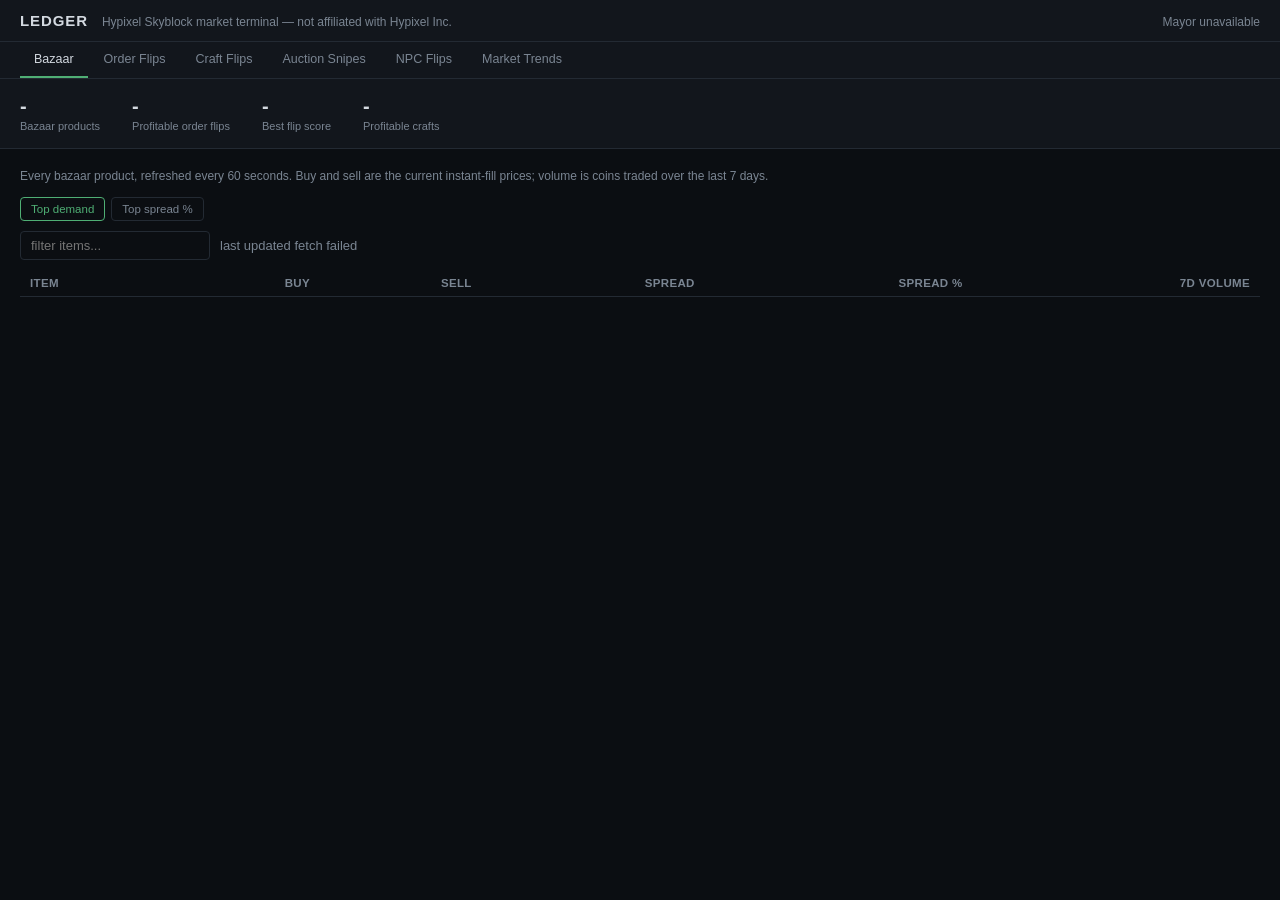
==== commit 12a5205c: "Add landing page, item auction tracker, and privacy policy item.html: a per-item auction tracker mod" ====
--- a/ledger.html
+++ b/ledger.html
@@ -208,14 +208,9 @@
   </div>
 </div>
 
+<script src="ledger-core.js"></script>
 <script>
 'use strict';
-
-const FEE = 0.0125;
-const BAZAAR_URL = 'https://api.hypixel.net/v2/skyblock/bazaar';
-const AUCTIONS_URL = 'https://api.hypixel.net/v2/skyblock/auctions';
-const ELECTION_URL = 'https://api.hypixel.net/v2/resources/skyblock/election';
-const neuItemUrl = id => `https://raw.githubusercontent.com/NotEnoughUpdates/NotEnoughUpdates-REPO/master/items/${id}.json`;
 
 let bazaar = new Map();
 let bazaarSort = { key: 'volume', dir: -1 };
@@ -258,28 +253,6 @@
       renderFn();
     });
   });
-}
-
-// ---------- helpers ----------
-function fmt(n) {
-  if (n == null || isNaN(n)) return '-';
-  const sign = n < 0 ? '-' : '';
-  n = Math.abs(n);
-  if (n >= 1e9) return sign + (n / 1e9).toFixed(2) + 'b';
-  if (n >= 1e6) return sign + (n / 1e6).toFixed(2) + 'm';
-  if (n >= 1e3) return sign + (n / 1e3).toFixed(1) + 'k';
-  return sign + n.toFixed(0);
-}
-function median(arr) {
-  const s = [...arr].sort((a, b) => a - b);
-  const mid = Math.floor(s.length / 2);
-  return s.length % 2 ? s[mid] : (s[mid - 1] + s[mid]) / 2;
-}
-function sortRows(rows, key, dir) {
-  return [...rows].sort((a, b) => (a[key] - b[key]) * dir || String(a.name || '').localeCompare(b.name || ''));
-}
-function niceName(id) {
-  return id.replace(/_/g, ' ');
 }
 
 // ---------- tabs ----------
@@ -505,7 +478,6 @@
 // npc_sell_price lives on Hypixel's own /resources/skyblock/items endpoint, not in the
 // NEU repo -- checked directly rather than assumed, since the NEU item JSON has no such
 // field at all. One request for every item in the game, so no per-item scanning needed.
-const ITEMS_URL = 'https://api.hypixel.net/v2/resources/skyblock/items';
 async function scanNpcFlips() {
   const btn = document.getElementById('npc-scan-btn');
   const status = document.getElementById('npc-status');
@@ -571,104 +543,6 @@
   }
 }
 document.querySelector('button[data-tab="tab-trends"]').addEventListener('click', loadTrends);
-
-// ---------- NBT + gzip (native platform decompression, no library) ----------
-function b64ToBytes(b64) {
-  const bin = atob(b64);
-  const bytes = new Uint8Array(bin.length);
-  for (let i = 0; i < bin.length; i++) bytes[i] = bin.charCodeAt(i);
-  return bytes;
-}
-async function gunzip(bytes) {
-  const stream = new Blob([bytes]).stream().pipeThrough(new DecompressionStream('gzip'));
-  return new Uint8Array(await new Response(stream).arrayBuffer());
-}
-class Cursor { constructor(view) { this.view = view; this.pos = 0; } }
-const readByte = c => { const v = c.view.getInt8(c.pos); c.pos += 1; return v; };
-const readUByte = c => { const v = c.view.getUint8(c.pos); c.pos += 1; return v; };
-const readShort = c => { const v = c.view.getInt16(c.pos); c.pos += 2; return v; };
-const readInt = c => { const v = c.view.getInt32(c.pos); c.pos += 4; return v; };
-const readLong = c => { const v = c.view.getBigInt64(c.pos); c.pos += 8; return Number(v); };
-const readFloat = c => { const v = c.view.getFloat32(c.pos); c.pos += 4; return v; };
-const readDouble = c => { const v = c.view.getFloat64(c.pos); c.pos += 8; return v; };
-function readString(c) {
-  const len = readShort(c) & 0xffff;
-  const bytes = new Uint8Array(c.view.buffer, c.view.byteOffset + c.pos, len);
-  c.pos += len;
-  return new TextDecoder('utf-8').decode(bytes);
-}
-function readPayload(c, type) {
-  switch (type) {
-    case 1: return readByte(c);
-    case 2: return readShort(c);
-    case 3: return readInt(c);
-    case 4: return readLong(c);
-    case 5: return readFloat(c);
-    case 6: return readDouble(c);
-    case 7: { const len = readInt(c); const a = []; for (let i = 0; i < len; i++) a.push(readByte(c)); return a; }
-    case 8: return readString(c);
-    case 9: { const t = readUByte(c); const len = readInt(c); const a = []; for (let i = 0; i < len; i++) a.push(readPayload(c, t)); return a; }
-    case 10: { const o = {}; while (true) { const t = readUByte(c); if (t === 0) break; o[readString(c)] = readPayload(c, t); } return o; }
-    case 11: { const len = readInt(c); const a = []; for (let i = 0; i < len; i++) a.push(readInt(c)); return a; }
-    case 12: { const len = readInt(c); const a = []; for (let i = 0; i < len; i++) a.push(readLong(c)); return a; }
-    default: throw new Error('unknown NBT tag type ' + type);
-  }
-}
-function parseNbt(bytes) {
-  const c = new Cursor(new DataView(bytes.buffer, bytes.byteOffset, bytes.byteLength));
-  const rootType = readUByte(c);
-  readString(c); // root name, unused
-  return readPayload(c, rootType);
-}
-async function decodeItemBytes(b64) {
-  const raw = await gunzip(b64ToBytes(b64));
-  const nbt = parseNbt(raw);
-  return nbt.i || [];
-}
-
-// ---------- fingerprint ----------
-// ponytail: pet level is grouped by tier only, not the full 20-level band from the spec.
-// The XP breakpoint table needed for exact bands is large; add it if pet snipes need finer grouping.
-function fingerprint(itemId, ea) {
-  const parts = [itemId || 'UNKNOWN'];
-  if (!ea) return parts.join('|');
-  if (ea.rarity_upgrades) parts.push('R');
-  const stars = ea.upgrade_level || ea.dungeon_item_level;
-  if (stars) parts.push('S' + stars);
-  const hpb = ea.hot_potato_count;
-  if (hpb && hpb > 10) parts.push('FPB' + (hpb - 10));
-  if (ea.enchantments) {
-    const ench = Object.entries(ea.enchantments)
-      .filter(([name, lvl]) => name.startsWith('ultimate_') || lvl >= 6)
-      .map(([name, lvl]) => `${name}${lvl}`)
-      .sort();
-    if (ench.length) parts.push(ench.join(','));
-  }
-  if (itemId === 'PET' && ea.petInfo) {
-    try {
-      const p = JSON.parse(ea.petInfo);
-      parts.push(`PET:${p.type}:${p.tier}:${p.heldItem || ''}`);
-    } catch (e) { /* malformed petInfo, skip pet-specific grouping */ }
-  }
-  if (ea.new_years_cake) parts.push('CAKE' + ea.new_years_cake);
-  if (ea.party_hat_color) parts.push('HAT' + ea.party_hat_color + (ea.party_hat_emoji || ''));
-  return parts.join('|');
-}
-
-function findSnipes(groups) {
-  const snipes = [];
-  for (const listings of groups.values()) {
-    if (listings.length < 4) continue;
-    const sorted = [...listings].sort((a, b) => a.price - b.price);
-    const cheapest = sorted[0];
-    const med = median(sorted.slice(1).map(l => l.price));
-    const gap = sorted[1].price - cheapest.price;
-    if (cheapest.price <= med * 0.8 && gap > 0) {
-      snipes.push({ cheapest, median: med, listings: sorted });
-    }
-  }
-  return snipes.sort((a, b) => (b.median - b.cheapest.price) - (a.median - a.cheapest.price));
-}
 
 // ---------- auction scan ----------
 async function scanSnipes() {
